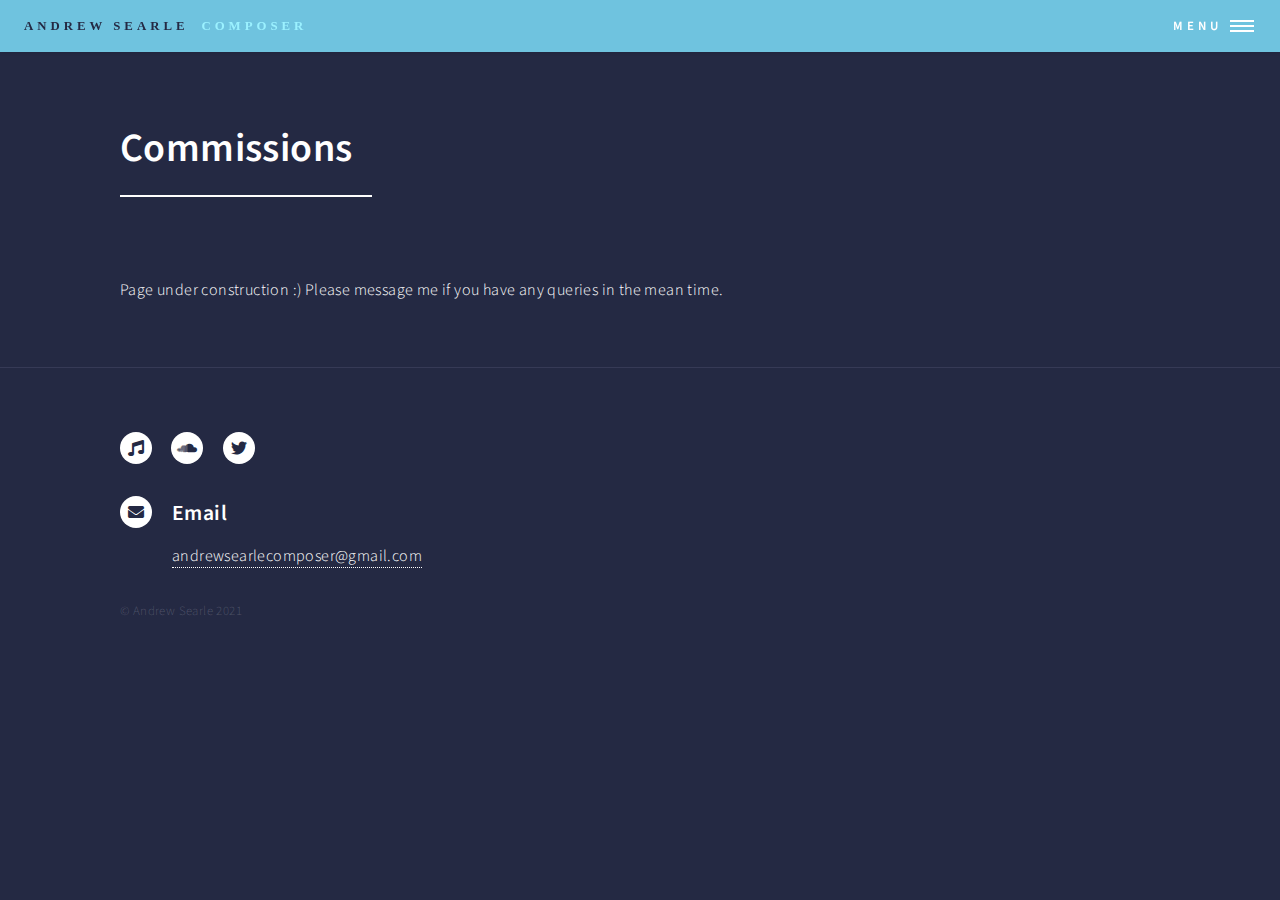
==== commissions.html @ b2fb38af "polish" ====
<!DOCTYPE HTML>

<html>
	<head>
		<title>Commissions - Andrew Searle Composer</title>
		<link rel="shortcut icon" href="/images/asfavicon.png" type="image/png">
		<meta charset="utf-8" />
		<meta name="viewport" content="width=device-width, initial-scale=1, user-scalable=no" />
		<link rel="stylesheet" href="assets/css/main.css" />
		<noscript><link rel="stylesheet" href="assets/css/noscript.css" /></noscript>
	</head>
	<body class="is-preload">

		<!-- Wrapper -->
			<div id="wrapper">

				<!-- Header -->
					<header id="header">
						<a href="index.html" class="logo"><strong>Andrew Searle</strong> <span>Composer</span></a>
						<nav>
							<a href="#menu">Menu</a>
						</nav>
					</header>

				<!-- Menu -->
					<nav id="menu">
						<ul class="links">
							<li><a href="index.html">Home</a></li>
							<li><a href="reachingthewatersedge.html">Reaching the Water's Edge</a></li>
							<li><a href="https://linktr.ee/andrewsearlecomposerlicensing" target="_blank">Licensing</a></li>
							<li><a href="commissions.html">Commissions</a></li>
							<li><a href="information.html">Information</a></li>
							<li><a href="otherprojects.html">Other Projects</a></li>
						</ul>
					</nav>

				<!-- Main -->
					<div id="main" class="alt">

						<!-- One -->
							<section id="one">
								<div class="inner">
									<header class="major">
										<h1>Commissions</h1>
									</header>
									<span class="image main"><img src="images/pic11.jpg" alt="" /></span>
									<p>Page under construction :) Please message me if you have any queries in the mean time. </p>
									</div>
							</section>

					</div>

				

				<!-- Footer -->
					<footer id="footer">
						<div class="inner">
							<ul class="icons">
								<li><a href="https://linktr.ee/andrewsearlecomposer" target="_blank" class="icon solid alt fa-music"><span class="label">Music</span></a></li>
								<li><a href="https://soundcloud.com/andrew-searle-384966165" class="icon brands alt fa-soundcloud"><span class="label">SoundCloud</span></a></li>
								<li><a href="https://twitter.com/asearlecomposer" class="icon brands alt fa-twitter"><span class="label">Twitter</span></a></li>
								
							</ul>
							<div class="contact-method">
								<span class="icon solid alt fa-envelope"></span>
								<h3>Email</h3>
								<a href="mailto:andrewsearlecomposer@gmail.com">andrewsearlecomposer@gmail.com</a>
							</div>
							<ul class="copyright">
								<li>&copy; Andrew Searle 2021</li>
							</ul>

						</div>
					</footer>

			</div>

		<!-- Scripts -->
			<script src="assets/js/jquery.min.js"></script>
			<script src="assets/js/jquery.scrolly.min.js"></script>
			<script src="assets/js/jquery.scrollex.min.js"></script>
			<script src="assets/js/browser.min.js"></script>
			<script src="assets/js/breakpoints.min.js"></script>
			<script src="assets/js/util.js"></script>
			<script src="assets/js/main.js"></script>

	</body>
</html>
---- assets/css/main.css ----
@import url(fontawesome-all.min.css);
@import url("https://fonts.googleapis.com/css?family=Source+Sans+Pro:300,300italic,600,600italic");
@font-face { font-family: Fautisma; src: url('Fautisma.TTF'); } 




html, body, div, span, applet, object,
iframe, h1, h2, h3, h4, h5, h6, p, blockquote,
pre, a, abbr, acronym, address, big, cite,
code, del, dfn, em, img, ins, kbd, q, s, samp,
small, strike, strong, sub, sup, tt, var, b,
u, i, center, dl, dt, dd, ol, ul, li, fieldset,
form, label, legend, table, caption, tbody,
tfoot, thead, tr, th, td, article, aside,
canvas, details, embed, figure, figcaption,
footer, header, hgroup, menu, nav, output, ruby,
section, summary, time, mark, audio, video {
	margin: 0;
	padding: 0;
	border: 0;
	font-size: 100%;
	font: inherit;
	vertical-align: baseline;}

article, aside, details, figcaption, figure,
footer, header, hgroup, menu, nav, section {
	display: block;}

body {
	line-height: 1;
}

ol, ul {
	list-style: none;
}

blockquote, q {
	quotes: none;
}

	blockquote:before, blockquote:after, q:before, q:after {
		content: '';
		content: none;
	}

table {
	border-collapse: collapse;
	border-spacing: 0;
}

body {
	-webkit-text-size-adjust: none;
}

mark {
	background-color: transparent;
	color: inherit;
}

input::-moz-focus-inner {
	border: 0;
	padding: 0;
}

input, select, textarea {
	-moz-appearance: none;
	-webkit-appearance: none;
	-ms-appearance: none;
	appearance: none;
}

/* Basic */

	@-ms-viewport {
		width: device-width;
	}

	body {
		-ms-overflow-style: scrollbar;
	}

	@media screen and (max-width: 480px) {

		html, body {
			min-width: 320px;
		}

	}

	html {
		box-sizing: border-box;
	}

	*, *:before, *:after {
		box-sizing: inherit;
	}

	body {
		background: #242943;
	}

		body.is-preload *, body.is-preload *:before, body.is-preload *:after {
			-moz-animation: none !important;
			-webkit-animation: none !important;
			-ms-animation: none !important;
			animation: none !important;
			-moz-transition: none !important;
			-webkit-transition: none !important;
			-ms-transition: none !important;
			transition: none !important;
		}

/* Type */

	body, input, select, textarea {
		color: #ffffff;
		font-family: "Source Sans Pro", Helvetica, sans-serif;
		font-size: 17pt;
		font-weight: 300;
		letter-spacing: 0.025em;
		line-height: 1.65;
	}

		@media screen and (max-width: 1680px) {

			body, input, select, textarea {
				font-size: 14pt;
			}

		}

		@media screen and (max-width: 1280px) {

			body, input, select, textarea {
				font-size: 12pt;
			}

		}

		@media screen and (max-width: 360px) {

			body, input, select, textarea {
				font-size: 11pt;
			}

		}

	a {
		-moz-transition: color 0.2s ease-in-out, border-bottom-color 0.2s ease-in-out;
		-webkit-transition: color 0.2s ease-in-out, border-bottom-color 0.2s ease-in-out;
		-ms-transition: color 0.2s ease-in-out, border-bottom-color 0.2s ease-in-out;
		transition: color 0.2s ease-in-out, border-bottom-color 0.2s ease-in-out;
		border-bottom: dotted 1px;
		color: inherit;
		text-decoration: none;
	}

		a:hover {
			border-bottom-color: transparent;
			color: #9bf1ff !important;
		}

		a:active {
			color: #53e3fb !important;
		}

	strong, b {
		color: #ffffff;
		font-weight: 600;
	}

	em, i {
		font-style: italic;
	}

	p {
		margin: 0 0 2em 0;
	}

	h1, h2, h3, h4, h5, h6 {
		color: #ffffff;
		font-weight: 600;
		line-height: 1.65;
		margin: 0 0 1em 0;
	}

		h1 a, h2 a, h3 a, h4 a, h5 a, h6 a {
			color: inherit;
			border-bottom: 0;
		}

	h1 {
		font-size: 2.5em;
	}

	h2 {
		font-size: 1.75em;
	}

	h3 {
		font-size: 1.35em;
	}

	h4 {
		font-size: 1.1em;
	}

	h5 {
		font-size: 0.9em;
	}

	h6 {
		font-size: 0.7em;
	}

	@media screen and (max-width: 736px) {

		h1 {
			font-size: 2em;
		}

		h2 {
			font-size: 1.5em;
		}

		h3 {
			font-size: 1.25em;
		}

	}

	sub {
		font-size: 0.8em;
		position: relative;
		top: 0.5em;
	}

	sup {
		font-size: 0.8em;
		position: relative;
		top: -0.5em;
	}

	blockquote {
		border-left: solid 4px rgba(212, 212, 255, 0.1);
		font-style: italic;
		margin: 0 0 2em 0;
		padding: 0.5em 0 0.5em 2em;
	}

	code {
		background: rgba(212, 212, 255, 0.035);
		font-family: "Courier New", monospace;
		font-size: 0.9em;
		margin: 0 0.25em;
		padding: 0.25em 0.65em;
	}

	pre {
		-webkit-overflow-scrolling: touch;
		font-family: "Courier New", monospace;
		font-size: 0.9em;
		margin: 0 0 2em 0;
	}

		pre code {
			display: block;
			line-height: 1.75;
			padding: 1em 1.5em;
			overflow-x: auto;
		}

	hr {
		border: 0;
		border-bottom: solid 1px rgba(212, 212, 255, 0.1);
		margin: 2em 0;
	}

		hr.major {
			margin: 3em 0;
		}

	.align-left {
		text-align: left;
	}

	.align-center {
		text-align: center;
	}

	.align-right {
		text-align: right;
	}

/* Row */

	.row {
		display: flex;
		flex-wrap: wrap;
		box-sizing: border-box;
		align-items: stretch;
	}

		.row > * {
			box-sizing: border-box;
		}

		.row.gtr-uniform > * > :last-child {
			margin-bottom: 0;
		}

		.row.aln-left {
			justify-content: flex-start;
		}

		.row.aln-center {
			justify-content: center;
		}

		.row.aln-right {
			justify-content: flex-end;
		}

		.row.aln-top {
			align-items: flex-start;
		}

		.row.aln-middle {
			align-items: center;
		}

		.row.aln-bottom {
			align-items: flex-end;
		}

		.row > .imp {
			order: -1;
		}

		.row > .col-1 {
			width: 8.33333%;
		}

		.row > .off-1 {
			margin-left: 8.33333%;
		}

		.row > .col-2 {
			width: 16.66667%;
		}

		.row > .off-2 {
			margin-left: 16.66667%;
		}

		.row > .col-3 {
			width: 25%;
		}

		.row > .off-3 {
			margin-left: 25%;
		}

		.row > .col-4 {
			width: 33.33333%;
		}

		.row > .off-4 {
			margin-left: 33.33333%;
		}

		.row > .col-5 {
			width: 41.66667%;
		}

		.row > .off-5 {
			margin-left: 41.66667%;
		}

		.row > .col-6 {
			width: 50%;
		}

		.row > .off-6 {
			margin-left: 50%;
		}

		.row > .col-7 {
			width: 58.33333%;
		}

		.row > .off-7 {
			margin-left: 58.33333%;
		}

		.row > .col-8 {
			width: 66.66667%;
		}

		.row > .off-8 {
			margin-left: 66.66667%;
		}

		.row > .col-9 {
			width: 75%;
		}

		.row > .off-9 {
			margin-left: 75%;
		}

		.row > .col-10 {
			width: 83.33333%;
		}

		.row > .off-10 {
			margin-left: 83.33333%;
		}

		.row > .col-11 {
			width: 91.66667%;
		}

		.row > .off-11 {
			margin-left: 91.66667%;
		}

		.row > .col-12 {
			width: 100%;
		}

		.row > .off-12 {
			margin-left: 100%;
		}

		.row.gtr-0 {
			margin-top: 0;
			margin-left: 0em;
		}

			.row.gtr-0 > * {
				padding: 0 0 0 0em;
			}

			.row.gtr-0.gtr-uniform {
				margin-top: 0em;
			}

				.row.gtr-0.gtr-uniform > * {
					padding-top: 0em;
				}

		.row.gtr-25 {
			margin-top: 0;
			margin-left: -0.5em;
		}

			.row.gtr-25 > * {
				padding: 0 0 0 0.5em;
			}

			.row.gtr-25.gtr-uniform {
				margin-top: -0.5em;
			}

				.row.gtr-25.gtr-uniform > * {
					padding-top: 0.5em;
				}

		.row.gtr-50 {
			margin-top: 0;
			margin-left: -1em;
		}

			.row.gtr-50 > * {
				padding: 0 0 0 1em;
			}

			.row.gtr-50.gtr-uniform {
				margin-top: -1em;
			}

				.row.gtr-50.gtr-uniform > * {
					padding-top: 1em;
				}

		.row {
			margin-top: 0;
			margin-left: -2em;
		}

			.row > * {
				padding: 0 0 0 2em;
			}

			.row.gtr-uniform {
				margin-top: -2em;
			}

				.row.gtr-uniform > * {
					padding-top: 2em;
				}

		.row.gtr-150 {
			margin-top: 0;
			margin-left: -3em;
		}

			.row.gtr-150 > * {
				padding: 0 0 0 3em;
			}

			.row.gtr-150.gtr-uniform {
				margin-top: -3em;
			}

				.row.gtr-150.gtr-uniform > * {
					padding-top: 3em;
				}

		.row.gtr-200 {
			margin-top: 0;
			margin-left: -4em;
		}

			.row.gtr-200 > * {
				padding: 0 0 0 4em;
			}

			.row.gtr-200.gtr-uniform {
				margin-top: -4em;
			}

				.row.gtr-200.gtr-uniform > * {
					padding-top: 4em;
				}

		@media screen and (max-width: 1680px) {

			.row {
				display: flex;
				flex-wrap: wrap;
				box-sizing: border-box;
				align-items: stretch;
			}

				.row > * {
					box-sizing: border-box;
				}

				.row.gtr-uniform > * > :last-child {
					margin-bottom: 0;
				}

				.row.aln-left {
					justify-content: flex-start;
				}

				.row.aln-center {
					justify-content: center;
				}

				.row.aln-right {
					justify-content: flex-end;
				}

				.row.aln-top {
					align-items: flex-start;
				}

				.row.aln-middle {
					align-items: center;
				}

				.row.aln-bottom {
					align-items: flex-end;
				}

				.row > .imp-xlarge {
					order: -1;
				}

				.row > .col-1-xlarge {
					width: 8.33333%;
				}

				.row > .off-1-xlarge {
					margin-left: 8.33333%;
				}

				.row > .col-2-xlarge {
					width: 16.66667%;
				}

				.row > .off-2-xlarge {
					margin-left: 16.66667%;
				}

				.row > .col-3-xlarge {
					width: 25%;
				}

				.row > .off-3-xlarge {
					margin-left: 25%;
				}

				.row > .col-4-xlarge {
					width: 33.33333%;
				}

				.row > .off-4-xlarge {
					margin-left: 33.33333%;
				}

				.row > .col-5-xlarge {
					width: 41.66667%;
				}

				.row > .off-5-xlarge {
					margin-left: 41.66667%;
				}

				.row > .col-6-xlarge {
					width: 50%;
				}

				.row > .off-6-xlarge {
					margin-left: 50%;
				}

				.row > .col-7-xlarge {
					width: 58.33333%;
				}

				.row > .off-7-xlarge {
					margin-left: 58.33333%;
				}

				.row > .col-8-xlarge {
					width: 66.66667%;
				}

				.row > .off-8-xlarge {
					margin-left: 66.66667%;
				}

				.row > .col-9-xlarge {
					width: 75%;
				}

				.row > .off-9-xlarge {
					margin-left: 75%;
				}

				.row > .col-10-xlarge {
					width: 83.33333%;
				}

				.row > .off-10-xlarge {
					margin-left: 83.33333%;
				}

				.row > .col-11-xlarge {
					width: 91.66667%;
				}

				.row > .off-11-xlarge {
					margin-left: 91.66667%;
				}

				.row > .col-12-xlarge {
					width: 100%;
				}

				.row > .off-12-xlarge {
					margin-left: 100%;
				}

				.row.gtr-0 {
					margin-top: 0;
					margin-left: 0em;
				}

					.row.gtr-0 > * {
						padding: 0 0 0 0em;
					}

					.row.gtr-0.gtr-uniform {
						margin-top: 0em;
					}

						.row.gtr-0.gtr-uniform > * {
							padding-top: 0em;
						}

				.row.gtr-25 {
					margin-top: 0;
					margin-left: -0.5em;
				}

					.row.gtr-25 > * {
						padding: 0 0 0 0.5em;
					}

					.row.gtr-25.gtr-uniform {
						margin-top: -0.5em;
					}

						.row.gtr-25.gtr-uniform > * {
							padding-top: 0.5em;
						}

				.row.gtr-50 {
					margin-top: 0;
					margin-left: -1em;
				}

					.row.gtr-50 > * {
						padding: 0 0 0 1em;
					}

					.row.gtr-50.gtr-uniform {
						margin-top: -1em;
					}

						.row.gtr-50.gtr-uniform > * {
							padding-top: 1em;
						}

				.row {
					margin-top: 0;
					margin-left: -2em;
				}

					.row > * {
						padding: 0 0 0 2em;
					}

					.row.gtr-uniform {
						margin-top: -2em;
					}

						.row.gtr-uniform > * {
							padding-top: 2em;
						}

				.row.gtr-150 {
					margin-top: 0;
					margin-left: -3em;
				}

					.row.gtr-150 > * {
						padding: 0 0 0 3em;
					}

					.row.gtr-150.gtr-uniform {
						margin-top: -3em;
					}

						.row.gtr-150.gtr-uniform > * {
							padding-top: 3em;
						}

				.row.gtr-200 {
					margin-top: 0;
					margin-left: -4em;
				}

					.row.gtr-200 > * {
						padding: 0 0 0 4em;
					}

					.row.gtr-200.gtr-uniform {
						margin-top: -4em;
					}

						.row.gtr-200.gtr-uniform > * {
							padding-top: 4em;
						}

		}

		@media screen and (max-width: 1280px) {

			.row {
				display: flex;
				flex-wrap: wrap;
				box-sizing: border-box;
				align-items: stretch;
			}

				.row > * {
					box-sizing: border-box;
				}

				.row.gtr-uniform > * > :last-child {
					margin-bottom: 0;
				}

				.row.aln-left {
					justify-content: flex-start;
				}

				.row.aln-center {
					justify-content: center;
				}

				.row.aln-right {
					justify-content: flex-end;
				}

				.row.aln-top {
					align-items: flex-start;
				}

				.row.aln-middle {
					align-items: center;
				}

				.row.aln-bottom {
					align-items: flex-end;
				}

				.row > .imp-large {
					order: -1;
				}

				.row > .col-1-large {
					width: 8.33333%;
				}

				.row > .off-1-large {
					margin-left: 8.33333%;
				}

				.row > .col-2-large {
					width: 16.66667%;
				}

				.row > .off-2-large {
					margin-left: 16.66667%;
				}

				.row > .col-3-large {
					width: 25%;
				}

				.row > .off-3-large {
					margin-left: 25%;
				}

				.row > .col-4-large {
					width: 33.33333%;
				}

				.row > .off-4-large {
					margin-left: 33.33333%;
				}

				.row > .col-5-large {
					width: 41.66667%;
				}

				.row > .off-5-large {
					margin-left: 41.66667%;
				}

				.row > .col-6-large {
					width: 50%;
				}

				.row > .off-6-large {
					margin-left: 50%;
				}

				.row > .col-7-large {
					width: 58.33333%;
				}

				.row > .off-7-large {
					margin-left: 58.33333%;
				}

				.row > .col-8-large {
					width: 66.66667%;
				}

				.row > .off-8-large {
					margin-left: 66.66667%;
				}

				.row > .col-9-large {
					width: 75%;
				}

				.row > .off-9-large {
					margin-left: 75%;
				}

				.row > .col-10-large {
					width: 83.33333%;
				}

				.row > .off-10-large {
					margin-left: 83.33333%;
				}

				.row > .col-11-large {
					width: 91.66667%;
				}

				.row > .off-11-large {
					margin-left: 91.66667%;
				}

				.row > .col-12-large {
					width: 100%;
				}

				.row > .off-12-large {
					margin-left: 100%;
				}

				.row.gtr-0 {
					margin-top: 0;
					margin-left: 0em;
				}

					.row.gtr-0 > * {
						padding: 0 0 0 0em;
					}

					.row.gtr-0.gtr-uniform {
						margin-top: 0em;
					}

						.row.gtr-0.gtr-uniform > * {
							padding-top: 0em;
						}

				.row.gtr-25 {
					margin-top: 0;
					margin-left: -0.375em;
				}

					.row.gtr-25 > * {
						padding: 0 0 0 0.375em;
					}

					.row.gtr-25.gtr-uniform {
						margin-top: -0.375em;
					}

						.row.gtr-25.gtr-uniform > * {
							padding-top: 0.375em;
						}

				.row.gtr-50 {
					margin-top: 0;
					margin-left: -0.75em;
				}

					.row.gtr-50 > * {
						padding: 0 0 0 0.75em;
					}

					.row.gtr-50.gtr-uniform {
						margin-top: -0.75em;
					}

						.row.gtr-50.gtr-uniform > * {
							padding-top: 0.75em;
						}

				.row {
					margin-top: 0;
					margin-left: -1.5em;
				}

					.row > * {
						padding: 0 0 0 1.5em;
					}

					.row.gtr-uniform {
						margin-top: -1.5em;
					}

						.row.gtr-uniform > * {
							padding-top: 1.5em;
						}

				.row.gtr-150 {
					margin-top: 0;
					margin-left: -2.25em;
				}

					.row.gtr-150 > * {
						padding: 0 0 0 2.25em;
					}

					.row.gtr-150.gtr-uniform {
						margin-top: -2.25em;
					}

						.row.gtr-150.gtr-uniform > * {
							padding-top: 2.25em;
						}

				.row.gtr-200 {
					margin-top: 0;
					margin-left: -3em;
				}

					.row.gtr-200 > * {
						padding: 0 0 0 3em;
					}

					.row.gtr-200.gtr-uniform {
						margin-top: -3em;
					}

						.row.gtr-200.gtr-uniform > * {
							padding-top: 3em;
						}

		}

		@media screen and (max-width: 980px) {

			.row {
				display: flex;
				flex-wrap: wrap;
				box-sizing: border-box;
				align-items: stretch;
			}

				.row > * {
					box-sizing: border-box;
				}

				.row.gtr-uniform > * > :last-child {
					margin-bottom: 0;
				}

				.row.aln-left {
					justify-content: flex-start;
				}

				.row.aln-center {
					justify-content: center;
				}

				.row.aln-right {
					justify-content: flex-end;
				}

				.row.aln-top {
					align-items: flex-start;
				}

				.row.aln-middle {
					align-items: center;
				}

				.row.aln-bottom {
					align-items: flex-end;
				}

				.row > .imp-medium {
					order: -1;
				}

				.row > .col-1-medium {
					width: 8.33333%;
				}

				.row > .off-1-medium {
					margin-left: 8.33333%;
				}

				.row > .col-2-medium {
					width: 16.66667%;
				}

				.row > .off-2-medium {
					margin-left: 16.66667%;
				}

				.row > .col-3-medium {
					width: 25%;
				}

				.row > .off-3-medium {
					margin-left: 25%;
				}

				.row > .col-4-medium {
					width: 33.33333%;
				}

				.row > .off-4-medium {
					margin-left: 33.33333%;
				}

				.row > .col-5-medium {
					width: 41.66667%;
				}

				.row > .off-5-medium {
					margin-left: 41.66667%;
				}

				.row > .col-6-medium {
					width: 50%;
				}

				.row > .off-6-medium {
					margin-left: 50%;
				}

				.row > .col-7-medium {
					width: 58.33333%;
				}

				.row > .off-7-medium {
					margin-left: 58.33333%;
				}

				.row > .col-8-medium {
					width: 66.66667%;
				}

				.row > .off-8-medium {
					margin-left: 66.66667%;
				}

				.row > .col-9-medium {
					width: 75%;
				}

				.row > .off-9-medium {
					margin-left: 75%;
				}

				.row > .col-10-medium {
					width: 83.33333%;
				}

				.row > .off-10-medium {
					margin-left: 83.33333%;
				}

				.row > .col-11-medium {
					width: 91.66667%;
				}

				.row > .off-11-medium {
					margin-left: 91.66667%;
				}

				.row > .col-12-medium {
					width: 100%;
				}

				.row > .off-12-medium {
					margin-left: 100%;
				}

				.row.gtr-0 {
					margin-top: 0;
					margin-left: 0em;
				}

					.row.gtr-0 > * {
						padding: 0 0 0 0em;
					}

					.row.gtr-0.gtr-uniform {
						margin-top: 0em;
					}

						.row.gtr-0.gtr-uniform > * {
							padding-top: 0em;
						}

				.row.gtr-25 {
					margin-top: 0;
					margin-left: -0.375em;
				}

					.row.gtr-25 > * {
						padding: 0 0 0 0.375em;
					}

					.row.gtr-25.gtr-uniform {
						margin-top: -0.375em;
					}

						.row.gtr-25.gtr-uniform > * {
							padding-top: 0.375em;
						}

				.row.gtr-50 {
					margin-top: 0;
					margin-left: -0.75em;
				}

					.row.gtr-50 > * {
						padding: 0 0 0 0.75em;
					}

					.row.gtr-50.gtr-uniform {
						margin-top: -0.75em;
					}

						.row.gtr-50.gtr-uniform > * {
							padding-top: 0.75em;
						}

				.row {
					margin-top: 0;
					margin-left: -1.5em;
				}

					.row > * {
						padding: 0 0 0 1.5em;
					}

					.row.gtr-uniform {
						margin-top: -1.5em;
					}

						.row.gtr-uniform > * {
							padding-top: 1.5em;
						}

				.row.gtr-150 {
					margin-top: 0;
					margin-left: -2.25em;
				}

					.row.gtr-150 > * {
						padding: 0 0 0 2.25em;
					}

					.row.gtr-150.gtr-uniform {
						margin-top: -2.25em;
					}

						.row.gtr-150.gtr-uniform > * {
							padding-top: 2.25em;
						}

				.row.gtr-200 {
					margin-top: 0;
					margin-left: -3em;
				}

					.row.gtr-200 > * {
						padding: 0 0 0 3em;
					}

					.row.gtr-200.gtr-uniform {
						margin-top: -3em;
					}

						.row.gtr-200.gtr-uniform > * {
							padding-top: 3em;
						}

		}

		@media screen and (max-width: 736px) {

			.row {
				display: flex;
				flex-wrap: wrap;
				box-sizing: border-box;
				align-items: stretch;
			}

				.row > * {
					box-sizing: border-box;
				}

				.row.gtr-uniform > * > :last-child {
					margin-bottom: 0;
				}

				.row.aln-left {
					justify-content: flex-start;
				}

				.row.aln-center {
					justify-content: center;
				}

				.row.aln-right {
					justify-content: flex-end;
				}

				.row.aln-top {
					align-items: flex-start;
				}

				.row.aln-middle {
					align-items: center;
				}

				.row.aln-bottom {
					align-items: flex-end;
				}

				.row > .imp-small {
					order: -1;
				}

				.row > .col-1-small {
					width: 8.33333%;
				}

				.row > .off-1-small {
					margin-left: 8.33333%;
				}

				.row > .col-2-small {
					width: 16.66667%;
				}

				.row > .off-2-small {
					margin-left: 16.66667%;
				}

				.row > .col-3-small {
					width: 25%;
				}

				.row > .off-3-small {
					margin-left: 25%;
				}

				.row > .col-4-small {
					width: 33.33333%;
				}

				.row > .off-4-small {
					margin-left: 33.33333%;
				}

				.row > .col-5-small {
					width: 41.66667%;
				}

				.row > .off-5-small {
					margin-left: 41.66667%;
				}

				.row > .col-6-small {
					width: 50%;
				}

				.row > .off-6-small {
					margin-left: 50%;
				}

				.row > .col-7-small {
					width: 58.33333%;
				}

				.row > .off-7-small {
					margin-left: 58.33333%;
				}

				.row > .col-8-small {
					width: 66.66667%;
				}

				.row > .off-8-small {
					margin-left: 66.66667%;
				}

				.row > .col-9-small {
					width: 75%;
				}

				.row > .off-9-small {
					margin-left: 75%;
				}

				.row > .col-10-small {
					width: 83.33333%;
				}

				.row > .off-10-small {
					margin-left: 83.33333%;
				}

				.row > .col-11-small {
					width: 91.66667%;
				}

				.row > .off-11-small {
					margin-left: 91.66667%;
				}

				.row > .col-12-small {
					width: 100%;
				}

				.row > .off-12-small {
					margin-left: 100%;
				}

				.row.gtr-0 {
					margin-top: 0;
					margin-left: 0em;
				}

					.row.gtr-0 > * {
						padding: 0 0 0 0em;
					}

					.row.gtr-0.gtr-uniform {
						margin-top: 0em;
					}

						.row.gtr-0.gtr-uniform > * {
							padding-top: 0em;
						}

				.row.gtr-25 {
					margin-top: 0;
					margin-left: -0.3125em;
				}

					.row.gtr-25 > * {
						padding: 0 0 0 0.3125em;
					}

					.row.gtr-25.gtr-uniform {
						margin-top: -0.3125em;
					}

						.row.gtr-25.gtr-uniform > * {
							padding-top: 0.3125em;
						}

				.row.gtr-50 {
					margin-top: 0;
					margin-left: -0.625em;
				}

					.row.gtr-50 > * {
						padding: 0 0 0 0.625em;
					}

					.row.gtr-50.gtr-uniform {
						margin-top: -0.625em;
					}

						.row.gtr-50.gtr-uniform > * {
							padding-top: 0.625em;
						}

				.row {
					margin-top: 0;
					margin-left: -1.25em;
				}

					.row > * {
						padding: 0 0 0 1.25em;
					}

					.row.gtr-uniform {
						margin-top: -1.25em;
					}

						.row.gtr-uniform > * {
							padding-top: 1.25em;
						}

				.row.gtr-150 {
					margin-top: 0;
					margin-left: -1.875em;
				}

					.row.gtr-150 > * {
						padding: 0 0 0 1.875em;
					}

					.row.gtr-150.gtr-uniform {
						margin-top: -1.875em;
					}

						.row.gtr-150.gtr-uniform > * {
							padding-top: 1.875em;
						}

				.row.gtr-200 {
					margin-top: 0;
					margin-left: -2.5em;
				}

					.row.gtr-200 > * {
						padding: 0 0 0 2.5em;
					}

					.row.gtr-200.gtr-uniform {
						margin-top: -2.5em;
					}

						.row.gtr-200.gtr-uniform > * {
							padding-top: 2.5em;
						}

		}

		@media screen and (max-width: 480px) {

			.row {
				display: flex;
				flex-wrap: wrap;
				box-sizing: border-box;
				align-items: stretch;
			}

				.row > * {
					box-sizing: border-box;
				}

				.row.gtr-uniform > * > :last-child {
					margin-bottom: 0;
				}

				.row.aln-left {
					justify-content: flex-start;
				}

				.row.aln-center {
					justify-content: center;
				}

				.row.aln-right {
					justify-content: flex-end;
				}

				.row.aln-top {
					align-items: flex-start;
				}

				.row.aln-middle {
					align-items: center;
				}

				.row.aln-bottom {
					align-items: flex-end;
				}

				.row > .imp-xsmall {
					order: -1;
				}

				.row > .col-1-xsmall {
					width: 8.33333%;
				}

				.row > .off-1-xsmall {
					margin-left: 8.33333%;
				}

				.row > .col-2-xsmall {
					width: 16.66667%;
				}

				.row > .off-2-xsmall {
					margin-left: 16.66667%;
				}

				.row > .col-3-xsmall {
					width: 25%;
				}

				.row > .off-3-xsmall {
					margin-left: 25%;
				}

				.row > .col-4-xsmall {
					width: 33.33333%;
				}

				.row > .off-4-xsmall {
					margin-left: 33.33333%;
				}

				.row > .col-5-xsmall {
					width: 41.66667%;
				}

				.row > .off-5-xsmall {
					margin-left: 41.66667%;
				}

				.row > .col-6-xsmall {
					width: 50%;
				}

				.row > .off-6-xsmall {
					margin-left: 50%;
				}

				.row > .col-7-xsmall {
					width: 58.33333%;
				}

				.row > .off-7-xsmall {
					margin-left: 58.33333%;
				}

				.row > .col-8-xsmall {
					width: 66.66667%;
				}

				.row > .off-8-xsmall {
					margin-left: 66.66667%;
				}

				.row > .col-9-xsmall {
					width: 75%;
				}

				.row > .off-9-xsmall {
					margin-left: 75%;
				}

				.row > .col-10-xsmall {
					width: 83.33333%;
				}

				.row > .off-10-xsmall {
					margin-left: 83.33333%;
				}

				.row > .col-11-xsmall {
					width: 91.66667%;
				}

				.row > .off-11-xsmall {
					margin-left: 91.66667%;
				}

				.row > .col-12-xsmall {
					width: 100%;
				}

				.row > .off-12-xsmall {
					margin-left: 100%;
				}

				.row.gtr-0 {
					margin-top: 0;
					margin-left: 0em;
				}

					.row.gtr-0 > * {
						padding: 0 0 0 0em;
					}

					.row.gtr-0.gtr-uniform {
						margin-top: 0em;
					}

						.row.gtr-0.gtr-uniform > * {
							padding-top: 0em;
						}

				.row.gtr-25 {
					margin-top: 0;
					margin-left: -0.3125em;
				}

					.row.gtr-25 > * {
						padding: 0 0 0 0.3125em;
					}

					.row.gtr-25.gtr-uniform {
						margin-top: -0.3125em;
					}

						.row.gtr-25.gtr-uniform > * {
							padding-top: 0.3125em;
						}

				.row.gtr-50 {
					margin-top: 0;
					margin-left: -0.625em;
				}

					.row.gtr-50 > * {
						padding: 0 0 0 0.625em;
					}

					.row.gtr-50.gtr-uniform {
						margin-top: -0.625em;
					}

						.row.gtr-50.gtr-uniform > * {
							padding-top: 0.625em;
						}

				.row {
					margin-top: 0;
					margin-left: -1.25em;
				}

					.row > * {
						padding: 0 0 0 1.25em;
					}

					.row.gtr-uniform {
						margin-top: -1.25em;
					}

						.row.gtr-uniform > * {
							padding-top: 1.25em;
						}

				.row.gtr-150 {
					margin-top: 0;
					margin-left: -1.875em;
				}

					.row.gtr-150 > * {
						padding: 0 0 0 1.875em;
					}

					.row.gtr-150.gtr-uniform {
						margin-top: -1.875em;
					}

						.row.gtr-150.gtr-uniform > * {
							padding-top: 1.875em;
						}

				.row.gtr-200 {
					margin-top: 0;
					margin-left: -2.5em;
				}

					.row.gtr-200 > * {
						padding: 0 0 0 2.5em;
					}

					.row.gtr-200.gtr-uniform {
						margin-top: -2.5em;
					}

						.row.gtr-200.gtr-uniform > * {
							padding-top: 2.5em;
						}

		}

/* Section/Article */

	section.special, article.special {
		text-align: center;
	}

	header.major {
		width: -moz-max-content;
		width: -webkit-max-content;
		width: -ms-max-content;
		width: max-content;
		margin-bottom: 2em;
	}

		header.major > :first-child {
			margin-bottom: 0;
			width: calc(100% + 0.5em);
		}

			header.major > :first-child:after {
				content: '';
				background-color: #ffffff;
				display: block;
				height: 2px;
				margin: 0.325em 0 0.5em 0;
				width: 100%;
			}

		header.major > p {
			font-size: 0.7em;
			font-weight: 600;
			letter-spacing: 0.25em;
			margin-bottom: 0;
			text-transform: uppercase;
			
		}

		body.is-ie header.major > :first-child:after {
			max-width: 9em;
		}

		body.is-ie header.major > h1:after {
			max-width: 100% !important;
			
		}

	@media screen and (max-width: 736px) {

		header.major > p br {
			display: none;
		}

	}

/* Form */

	form {
		margin: 0 0 2em 0;
	}

		form > :last-child {
			margin-bottom: 0;
		}

		form > .fields {
			display: -moz-flex;
			display: -webkit-flex;
			display: -ms-flex;
			display: flex;
			-moz-flex-wrap: wrap;
			-webkit-flex-wrap: wrap;
			-ms-flex-wrap: wrap;
			flex-wrap: wrap;
			width: calc(100% + 3em);
			margin: -1.5em 0 2em -1.5em;
		}

			form > .fields > .field {
				-moz-flex-grow: 0;
				-webkit-flex-grow: 0;
				-ms-flex-grow: 0;
				flex-grow: 0;
				-moz-flex-shrink: 0;
				-webkit-flex-shrink: 0;
				-ms-flex-shrink: 0;
				flex-shrink: 0;
				padding: 1.5em 0 0 1.5em;
				width: calc(100% - 1.5em);
			}

				form > .fields > .field.half {
					width: calc(50% - 0.75em);
				}

				form > .fields > .field.third {
					width: calc(100%/3 - 0.5em);
				}

				form > .fields > .field.quarter {
					width: calc(25% - 0.375em);
				}

		@media screen and (max-width: 480px) {

			form > .fields {
				width: calc(100% + 3em);
				margin: -1.5em 0 2em -1.5em;
			}

				form > .fields > .field {
					padding: 1.5em 0 0 1.5em;
					width: calc(100% - 1.5em);
				}

					form > .fields > .field.half {
						width: calc(100% - 1.5em);
					}

					form > .fields > .field.third {
						width: calc(100% - 1.5em);
					}

					form > .fields > .field.quarter {
						width: calc(100% - 1.5em);
					}

		}

	label {
		color: #ffffff;
		display: block;
		font-size: 0.8em;
		font-weight: 600;
		letter-spacing: 0.25em;
		margin: 0 0 1em 0;
		text-transform: uppercase;
	}

	input[type="text"],
	input[type="password"],
	input[type="email"],
	input[type="tel"],
	input[type="search"],
	input[type="url"],
	select,
	textarea {
		-moz-appearance: none;
		-webkit-appearance: none;
		-ms-appearance: none;
		appearance: none;
		background: rgba(212, 212, 255, 0.035);
		border: none;
		border-radius: 0;
		color: inherit;
		display: block;
		outline: 0;
		padding: 0 1em;
		text-decoration: none;
		width: 100%;
	}

		input[type="text"]:invalid,
		input[type="password"]:invalid,
		input[type="email"]:invalid,
		input[type="tel"]:invalid,
		input[type="search"]:invalid,
		input[type="url"]:invalid,
		select:invalid,
		textarea:invalid {
			box-shadow: none;
		}

		input[type="text"]:focus,
		input[type="password"]:focus,
		input[type="email"]:focus,
		input[type="tel"]:focus,
		input[type="search"]:focus,
		input[type="url"]:focus,
		select:focus,
		textarea:focus {
			border-color: #9bf1ff;
			box-shadow: 0 0 0 2px #9bf1ff;
		}

	select {
		background-image: url("data:image/svg+xml;charset=utf8,%3Csvg xmlns='http://www.w3.org/2000/svg' width='40' height='40' preserveAspectRatio='none' viewBox='0 0 40 40'%3E%3Cpath d='M9.4,12.3l10.4,10.4l10.4-10.4c0.2-0.2,0.5-0.4,0.9-0.4c0.3,0,0.6,0.1,0.9,0.4l3.3,3.3c0.2,0.2,0.4,0.5,0.4,0.9 c0,0.4-0.1,0.6-0.4,0.9L20.7,31.9c-0.2,0.2-0.5,0.4-0.9,0.4c-0.3,0-0.6-0.1-0.9-0.4L4.3,17.3c-0.2-0.2-0.4-0.5-0.4-0.9 c0-0.4,0.1-0.6,0.4-0.9l3.3-3.3c0.2-0.2,0.5-0.4,0.9-0.4S9.1,12.1,9.4,12.3z' fill='rgba(212, 212, 255, 0.1)' /%3E%3C/svg%3E");
		background-size: 1.25rem;
		background-repeat: no-repeat;
		background-position: calc(100% - 1rem) center;
		height: 2.75em;
		padding-right: 2.75em;
		text-overflow: ellipsis;
	}

		select option {
			color: #ffffff;
			background: #242943;
		}

		select:focus::-ms-value {
			background-color: transparent;
		}

		select::-ms-expand {
			display: none;
		}

	input[type="text"],
	input[type="password"],
	input[type="email"],
	input[type="tel"],
	input[type="search"],
	input[type="url"],
	select {
		height: 2.75em;
	}

	textarea {
		padding: 0.75em 1em;
	}

	input[type="checkbox"],
	input[type="radio"] {
		-moz-appearance: none;
		-webkit-appearance: none;
		-ms-appearance: none;
		appearance: none;
		display: block;
		float: left;
		margin-right: -2em;
		opacity: 0;
		width: 1em;
		z-index: -1;
	}

		input[type="checkbox"] + label,
		input[type="radio"] + label {
			text-decoration: none;
			color: #ffffff;
			cursor: pointer;
			display: inline-block;
			font-weight: 300;
			padding-left: 2.65em;
			padding-right: 0.75em;
			position: relative;
		}

			input[type="checkbox"] + label:before,
			input[type="radio"] + label:before {
				-moz-osx-font-smoothing: grayscale;
				-webkit-font-smoothing: antialiased;
				display: inline-block;
				font-style: normal;
				font-variant: normal;
				text-rendering: auto;
				line-height: 1;
				text-transform: none !important;
				font-family: 'Font Awesome 5 Free';
				font-weight: 900;
			}

			input[type="checkbox"] + label:before,
			input[type="radio"] + label:before {
				background: rgba(212, 212, 255, 0.035);
				content: '';
				display: inline-block;
				font-size: 0.8em;
				height: 2.0625em;
				left: 0;
				letter-spacing: 0;
				line-height: 2.0625em;
				position: absolute;
				text-align: center;
				top: 0;
				width: 2.0625em;
			}

		input[type="checkbox"]:checked + label:before,
		input[type="radio"]:checked + label:before {
			background: #ffffff;
			border-color: #9bf1ff;
			content: '\f00c';
			color: #242943;
		}

		input[type="checkbox"]:focus + label:before,
		input[type="radio"]:focus + label:before {
			box-shadow: 0 0 0 2px #9bf1ff;
		}

	input[type="radio"] + label:before {
		border-radius: 100%;
	}

	::-webkit-input-placeholder {
		color: rgba(244, 244, 255, 0.2) !important;
		opacity: 1.0;
	}

	:-moz-placeholder {
		color: rgba(244, 244, 255, 0.2) !important;
		opacity: 1.0;
	}

	::-moz-placeholder {
		color: rgba(244, 244, 255, 0.2) !important;
		opacity: 1.0;
	}

	:-ms-input-placeholder {
		color: rgba(244, 244, 255, 0.2) !important;
		opacity: 1.0;
	}

/* Box */

	.box {
		border: solid 1px rgba(212, 212, 255, 0.1);
		margin-bottom: 2em;
		padding: 1.5em;
	}

		.box > :last-child,
		.box > :last-child > :last-child,
		.box > :last-child > :last-child > :last-child {
			margin-bottom: 0;
		}

		.box.alt {
			border: 0;
			border-radius: 0;
			padding: 0;
		}

/* Icon */

	.icon {
		text-decoration: none;
		border-bottom: none;
		position: relative;
	}

		.icon:before {
			-moz-osx-font-smoothing: grayscale;
			-webkit-font-smoothing: antialiased;
			display: inline-block;
			font-style: normal;
			font-variant: normal;
			text-rendering: auto;
			line-height: 1;
			text-transform: none !important;
			font-family: 'Font Awesome 5 Free';
			font-weight: 400;
		}

		.icon > .label {
			display: none;
		}

		.icon:before {
			line-height: inherit;
		}

		.icon.solid:before {
			font-weight: 900;
		}

		.icon.brands:before {
			font-family: 'Font Awesome 5 Brands';
		}

		.icon.alt:before {
			background-color: #ffffff;
			border-radius: 100%;
			color: #242943;
			display: inline-block;
			height: 2em;
			line-height: 2em;
			text-align: center;
			width: 2em;
		}

	a.icon.alt:before {
		-moz-transition: background-color 0.2s ease-in-out;
		-webkit-transition: background-color 0.2s ease-in-out;
		-ms-transition: background-color 0.2s ease-in-out;
		transition: background-color 0.2s ease-in-out;
	}

	a.icon.alt:hover:before {
		background-color: #6fc3df;
	}

	a.icon.alt:active:before {
		background-color: #37a6cb;
	}

/* Image */

	.image {
		border: 0;
		display: inline-block;
		position: relative;
	}

		.image img {
			display: block;
		}

		.image.left, .image.right {
			max-width: 30%;
		}

			.image.left img, .image.right img {
				width: 100%;
			}

		.image.left {
			float: left;
			margin: 0 1.5em 1.25em 0;
			top: 0.25em;
		}

		.image.right {
			float: right;
			margin: 0 0 1.25em 1.5em;
			top: 0.25em;
		}

		.image.fit {
			display: block;
			margin: 0 0 2em 0;
			width: 100%;
		}

			.image.fit img {
				width: 100%;
			}

		.image.small{
			display: block;
			margin: 2.5em 0;
			width: 20%;
		}
		.image.small img {
			width: 100%;
		}
		.image.main {
			display: block;
			margin: 2.5em 0;
			width: 100%;
		}

			.image.main img {
				width: 100%;
			}

			@media screen and (max-width: 736px) {

				.image.main {
					margin: 1.5em 0;
				}

			}

/* List */

	ol {
		list-style: decimal;
		margin: 0 0 2em 0;
		padding-left: 1.25em;
	}

		ol li {
			padding-left: 0.25em;
		}

	ul {
		list-style: disc;
		margin: 0 0 2em 0;
		padding-left: 1em;
	}

		ul li {
			padding-left: 0.5em;
		}

		ul.alt {
			list-style: none;
			padding-left: 0;
		}

			ul.alt li {
				border-top: solid 1px rgba(212, 212, 255, 0.1);
				padding: 0.5em 0;
			}

				ul.alt li:first-child {
					border-top: 0;
					padding-top: 0;
				}

	dl {
		margin: 0 0 2em 0;
	}

		dl dt {
			display: block;
			font-weight: 600;
			margin: 0 0 1em 0;
		}

		dl dd {
			margin-left: 2em;
		}

/* Actions */

	ul.actions {
		display: -moz-flex;
		display: -webkit-flex;
		display: -ms-flex;
		display: flex;
		cursor: default;
		list-style: none;
		margin-left: -1em;
		padding-left: 0;
	}

		ul.actions li {
			padding: 0 0 0 1em;
			vertical-align: middle;
		}

		ul.actions.special {
			-moz-justify-content: center;
			-webkit-justify-content: center;
			-ms-justify-content: center;
			justify-content: center;
			width: 100%;
			margin-left: 0;
		}

			ul.actions.special li:first-child {
				padding-left: 0;
			}

		ul.actions.stacked {
			-moz-flex-direction: column;
			-webkit-flex-direction: column;
			-ms-flex-direction: column;
			flex-direction: column;
			margin-left: 0;
		}

			ul.actions.stacked li {
				padding: 1.3em 0 0 0;
			}

				ul.actions.stacked li:first-child {
					padding-top: 0;
				}

		ul.actions.fit {
			width: calc(100% + 1em);
		}

			ul.actions.fit li {
				-moz-flex-grow: 1;
				-webkit-flex-grow: 1;
				-ms-flex-grow: 1;
				flex-grow: 1;
				-moz-flex-shrink: 1;
				-webkit-flex-shrink: 1;
				-ms-flex-shrink: 1;
				flex-shrink: 1;
				width: 100%;
			}

				ul.actions.fit li > * {
					width: 100%;
				}

			ul.actions.fit.stacked {
				width: 100%;
			}

/* Icons */

	ul.icons {
		cursor: default;
		list-style: none;
		padding-left: 0;
	}

		ul.icons li {
			display: inline-block;
			padding: 0 1em 0 0;
		}

			ul.icons li:last-child {
				padding-right: 0;
			}

		@media screen and (max-width: 736px) {

			ul.icons li {
				padding: 0 0.75em 0 0;
			}

		}

/* Pagination */

	ul.pagination {
		cursor: default;
		list-style: none;
		padding-left: 0;
	}

		ul.pagination li {
			display: inline-block;
			padding-left: 0;
			vertical-align: middle;
		}

			ul.pagination li > .page {
				-moz-transition: background-color 0.2s ease-in-out, color 0.2s ease-in-out;
				-webkit-transition: background-color 0.2s ease-in-out, color 0.2s ease-in-out;
				-ms-transition: background-color 0.2s ease-in-out, color 0.2s ease-in-out;
				transition: background-color 0.2s ease-in-out, color 0.2s ease-in-out;
				border-bottom: 0;
				display: inline-block;
				font-size: 0.8em;
				font-weight: 600;
				height: 1.5em;
				line-height: 1.5em;
				margin: 0 0.125em;
				min-width: 1.5em;
				padding: 0 0.5em;
				text-align: center;
			}

				ul.pagination li > .page.active {
					background-color: #ffffff;
					color: #242943;
				}

					ul.pagination li > .page.active:hover {
						background-color: #9bf1ff;
						color: #242943 !important;
					}

					ul.pagination li > .page.active:active {
						background-color: #53e3fb;
					}

			ul.pagination li:first-child {
				padding-right: 0.75em;
			}

			ul.pagination li:last-child {
				padding-left: 0.75em;
			}

		@media screen and (max-width: 480px) {

			ul.pagination li:nth-child(n+2):nth-last-child(n+2) {
				display: none;
			}

			ul.pagination li:first-child {
				padding-right: 0;
			}

		}

/* Table */

	.table-wrapper {
		-webkit-overflow-scrolling: touch;
		overflow-x: auto;
	}

	table {
		margin: 0 0 2em 0;
		width: 100%;
	}

		table tbody tr {
			border: solid 1px rgba(212, 212, 255, 0.1);
			border-left: 0;
			border-right: 0;
		}

			table tbody tr:nth-child(2n + 1) {
				background-color: rgba(212, 212, 255, 0.035);
			}

		table td {
			padding: 0.75em 0.75em;
		}

		table th {
			color: #ffffff;
			font-size: 0.9em;
			font-weight: 600;
			padding: 0 0.75em 0.75em 0.75em;
			text-align: left;
		}

		table thead {
			border-bottom: solid 2px rgba(212, 212, 255, 0.1);
		}

		table tfoot {
			border-top: solid 2px rgba(212, 212, 255, 0.1);
		}

		table.alt {
			border-collapse: separate;
		}

			table.alt tbody tr td {
				border: solid 1px rgba(212, 212, 255, 0.1);
				border-left-width: 0;
				border-top-width: 0;
			}

				table.alt tbody tr td:first-child {
					border-left-width: 1px;
				}

			table.alt tbody tr:first-child td {
				border-top-width: 1px;
			}

			table.alt thead {
				border-bottom: 0;
			}

			table.alt tfoot {
				border-top: 0;
			}

/* Button */

	input[type="submit"],
	input[type="reset"],
	input[type="button"],
	button,
	.button {
		-moz-appearance: none;
		-webkit-appearance: none;
		-ms-appearance: none;
		appearance: none;
		-moz-transition: background-color 0.2s ease-in-out, box-shadow 0.2s ease-in-out, color 0.2s ease-in-out;
		-webkit-transition: background-color 0.2s ease-in-out, box-shadow 0.2s ease-in-out, color 0.2s ease-in-out;
		-ms-transition: background-color 0.2s ease-in-out, box-shadow 0.2s ease-in-out, color 0.2s ease-in-out;
		transition: background-color 0.2s ease-in-out, box-shadow 0.2s ease-in-out, color 0.2s ease-in-out;
		background-color: transparent;
		border: 0;
		border-radius: 0;
		box-shadow: inset 0 0 0 2px #ffffff;
		color: #ffffff;
		cursor: pointer;
		display: inline-block;
		font-size: 0.8em;
		font-weight: 600;
		height: 3.5em;
		letter-spacing: 0.25em;
		line-height: 3.5em;
		padding: 0 1.75em;
		text-align: center;
		text-decoration: none;
		text-transform: uppercase;
		white-space: nowrap;
	}

		input[type="submit"]:hover, input[type="submit"]:active,
		input[type="reset"]:hover,
		input[type="reset"]:active,
		input[type="button"]:hover,
		input[type="button"]:active,
		button:hover,
		button:active,
		.button:hover,
		.button:active {
			box-shadow: inset 0 0 0 2px #9bf1ff;
			color: #9bf1ff;
		}

		input[type="submit"]:active,
		input[type="reset"]:active,
		input[type="button"]:active,
		button:active,
		.button:active {
			background-color: rgba(155, 241, 255, 0.1);
			box-shadow: inset 0 0 0 2px #53e3fb;
			color: #53e3fb;
		}

		input[type="submit"].icon:before,
		input[type="reset"].icon:before,
		input[type="button"].icon:before,
		button.icon:before,
		.button.icon:before {
			margin-right: 0.5em;
		}

		input[type="submit"].fit,
		input[type="reset"].fit,
		input[type="button"].fit,
		button.fit,
		.button.fit {
			width: 100%;
		}

		input[type="submit"].small,
		input[type="reset"].small,
		input[type="button"].small,
		button.small,
		.button.small {
			font-size: 0.6em;
		}

		input[type="submit"].large,
		input[type="reset"].large,
		input[type="button"].large,
		button.large,
		.button.large {
			font-size: 1.25em;
			height: 3em;
			line-height: 3em;
		}

		input[type="submit"].next,
		input[type="reset"].next,
		input[type="button"].next,
		button.next,
		.button.next {
			padding-right: 4.5em;
			position: relative;
		}

			input[type="submit"].next:before, input[type="submit"].next:after,
			input[type="reset"].next:before,
			input[type="reset"].next:after,
			input[type="button"].next:before,
			input[type="button"].next:after,
			button.next:before,
			button.next:after,
			.button.next:before,
			.button.next:after {
				-moz-transition: opacity 0.2s ease-in-out;
				-webkit-transition: opacity 0.2s ease-in-out;
				-ms-transition: opacity 0.2s ease-in-out;
				transition: opacity 0.2s ease-in-out;
				background-position: center right;
				background-repeat: no-repeat;
				background-size: 36px 24px;
				content: '';
				display: block;
				height: 100%;
				position: absolute;
				right: 1.5em;
				top: 0;
				vertical-align: middle;
				width: 36px;
			}

			input[type="submit"].next:before,
			input[type="reset"].next:before,
			input[type="button"].next:before,
			button.next:before,
			.button.next:before {
				background-image: url("data:image/svg+xml;charset=utf8,%3Csvg xmlns='http://www.w3.org/2000/svg' xmlns:xlink='http://www.w3.org/1999/xlink' width='36px' height='24px' viewBox='0 0 36 24' zoomAndPan='disable'%3E%3Cstyle%3Eline %7B stroke: %23ffffff%3B stroke-width: 2px%3B %7D%3C/style%3E%3Cline x1='0' y1='12' x2='34' y2='12' /%3E%3Cline x1='25' y1='4' x2='34' y2='12.5' /%3E%3Cline x1='25' y1='20' x2='34' y2='11.5' /%3E%3C/svg%3E");
			}

			input[type="submit"].next:after,
			input[type="reset"].next:after,
			input[type="button"].next:after,
			button.next:after,
			.button.next:after {
				background-image: url("data:image/svg+xml;charset=utf8,%3Csvg xmlns='http://www.w3.org/2000/svg' xmlns:xlink='http://www.w3.org/1999/xlink' width='36px' height='24px' viewBox='0 0 36 24' zoomAndPan='disable'%3E%3Cstyle%3Eline %7B stroke: %239bf1ff%3B stroke-width: 2px%3B %7D%3C/style%3E%3Cline x1='0' y1='12' x2='34' y2='12' /%3E%3Cline x1='25' y1='4' x2='34' y2='12.5' /%3E%3Cline x1='25' y1='20' x2='34' y2='11.5' /%3E%3C/svg%3E");
				opacity: 0;
				z-index: 1;
			}

			input[type="submit"].next:hover:after, input[type="submit"].next:active:after,
			input[type="reset"].next:hover:after,
			input[type="reset"].next:active:after,
			input[type="button"].next:hover:after,
			input[type="button"].next:active:after,
			button.next:hover:after,
			button.next:active:after,
			.button.next:hover:after,
			.button.next:active:after {
				opacity: 1;
			}

			@media screen and (max-width: 1280px) {

				input[type="submit"].next,
				input[type="reset"].next,
				input[type="button"].next,
				button.next,
				.button.next {
					padding-right: 5em;
				}

			}

		input[type="submit"].primary,
		input[type="reset"].primary,
		input[type="button"].primary,
		button.primary,
		.button.primary {
			background-color: #ffffff;
			box-shadow: none;
			color: #242943;
		}

			input[type="submit"].primary:hover, input[type="submit"].primary:active,
			input[type="reset"].primary:hover,
			input[type="reset"].primary:active,
			input[type="button"].primary:hover,
			input[type="button"].primary:active,
			button.primary:hover,
			button.primary:active,
			.button.primary:hover,
			.button.primary:active {
				background-color: #9bf1ff;
				color: #242943 !important;
			}

			input[type="submit"].primary:active,
			input[type="reset"].primary:active,
			input[type="button"].primary:active,
			button.primary:active,
			.button.primary:active {
				background-color: #53e3fb;
			}

		input[type="submit"].disabled, input[type="submit"]:disabled,
		input[type="reset"].disabled,
		input[type="reset"]:disabled,
		input[type="button"].disabled,
		input[type="button"]:disabled,
		button.disabled,
		button:disabled,
		.button.disabled,
		.button:disabled {
			pointer-events: none;
			cursor: default;
			opacity: 0.25;
		}

/* Tiles */

	.tiles {
		display: -moz-flex;
		display: -webkit-flex;
		display: -ms-flex;
		display: flex;
		-moz-flex-wrap: wrap;
		-webkit-flex-wrap: wrap;
		-ms-flex-wrap: wrap;
		flex-wrap: wrap;
		border-top: 0 !important;
	}

		.tiles + * {
			border-top: 0 !important;
		}

		.tiles article {
			-moz-align-items: center;
			-webkit-align-items: center;
			-ms-align-items: center;
			align-items: center;
			display: -moz-flex;
			display: -webkit-flex;
			display: -ms-flex;
			display: flex;
			-moz-transition: -moz-transform 0.25s ease, opacity 0.25s ease, -moz-filter 1s ease, -webkit-filter 1s ease;
			-webkit-transition: -webkit-transform 0.25s ease, opacity 0.25s ease, -webkit-filter 1s ease, -webkit-filter 1s ease;
			-ms-transition: -ms-transform 0.25s ease, opacity 0.25s ease, -ms-filter 1s ease, -webkit-filter 1s ease;
			transition: transform 0.25s ease, opacity 0.25s ease, filter 1s ease, -webkit-filter 1s ease;
			padding: 4em 4em 2em 4em ;
			background-position: center;
			background-repeat: no-repeat;
			background-size: cover;
			cursor: default;
			height: 40vh;
			max-height: 40em;
			min-height: 23em;
			overflow: hidden;
			position: relative;
			width: 40%;
		}

			.tiles article .image {
				display: none;
			}

			.tiles article header {
				position: relative;
				z-index: 3;
			}

			.tiles article h3 {
				font-size: 1.75em;
			}

				.tiles article h3 a:hover {
					color: inherit !important;
				}

			.tiles article .link.primary {
				border: 0;
				height: 100%;
				left: 0;
				position: absolute;
				top: 0;
				width: 100%;
				z-index: 4;
			}

			.tiles article:before {
				-moz-transition: opacity 0.5s ease;
				-webkit-transition: opacity 0.5s ease;
				-ms-transition: opacity 0.5s ease;
				transition: opacity 0.5s ease;
				bottom: 0;
				content: '';
				display: block;
				height: 100%;
				left: 0;
				opacity: 0.85;
				position: absolute;
				width: 100%;
				z-index: 2;
			}

			.tiles article:after {
				background-color: rgba(36, 41, 67, 0.25);
				content: '';
				display: block;
				height: 100%;
				left: 0;
				position: absolute;
				top: 0;
				width: 100%;
				z-index: 1;
			}

			.tiles article:hover:before {
				opacity: 0;
			}

			.tiles article.is-transitioning {
				-moz-transform: scale(0.95);
				-webkit-transform: scale(0.95);
				-ms-transform: scale(0.95);
				transform: scale(0.95);
				-moz-filter: blur(0.5em);
				-webkit-filter: blur(0.5em);
				-ms-filter: blur(0.5em);
				filter: blur(0.5em);
				opacity: 0;
			}

			.tiles article:nth-child(4n - 1), .tiles article:nth-child(4n - 2) {
				width: 60%;
			}

			.tiles article:nth-child(6n - 5):before {
				background-color: #6fc3df;
			}

			.tiles article:nth-child(6n - 4):before {
				background-color: #8d82c4;
			}

			.tiles article:nth-child(6n - 3):before {
				background-color: #ec8d81;
			}

			.tiles article:nth-child(6n - 2):before {
				background-color: #e7b788;
			}

			.tiles article:nth-child(6n - 1):before {
				background-color: #8ea9e8;
			}

			.tiles article:nth-child(6n):before {
				background-color: #87c5a4;
			}

		@media screen and (max-width: 1280px) {

			.tiles article {
				padding: 4em 3em 2em 3em ;
				height: 30vh;
				max-height: 30em;
				min-height: 20em;
			}

		}

		@media screen and (max-width: 980px) {

			.tiles article {
				width: 50% !important;
			}

		}

		@media screen and (max-width: 736px) {

			.tiles article {
				padding: 3em 1.5em 1em 1.5em ;
				height: 16em;
				max-height: none;
				min-height: 0;
			}

				.tiles article h3 {
					font-size: 1.5em;
				}

		}

		@media screen and (max-width: 480px) {

			.tiles {
				display: block;
			}

				.tiles article {
					height: 20em;
					width: 100% !important;
				}

		}

/* Contact Method */

	.contact-method {
		margin: 0 0 2em 0;
		padding-left: 3.25em;
		position: relative;
	}

		.contact-method .icon {
			left: 0;
			position: absolute;
			top: 0;
		}

		.contact-method h3 {
			margin: 0 0 0.5em 0;
		}

/* Spotlights */

	.spotlights {
		border-top: 0 !important;
	}

		.spotlights + * {
			border-top: 0 !important;
		}

		.spotlights > section {
			display: -moz-flex;
			display: -webkit-flex;
			display: -ms-flex;
			display: flex;
			-moz-flex-direction: row;
			-webkit-flex-direction: row;
			-ms-flex-direction: row;
			flex-direction: row;
			background-color: #2e3450;
		}

			.spotlights > section > .image {
				background-position: center center;
				background-size: cover;
				border-radius: 0;
				display: block;
				position: relative;
				width: 30%;
			}

				.spotlights > section > .image img {
					border-radius: 0;
					display: block;
					width: 100%;
				}

				.spotlights > section > .image:before {
					background: rgba(36, 41, 67, 0.9);
					content: '';
					display: block;
					height: 100%;
					left: 0;
					opacity: 0;
					position: absolute;
					top: 0;
					width: 100%;
				}

			.spotlights > section > .content {
				display: -moz-flex;
				display: -webkit-flex;
				display: -ms-flex;
				display: flex;
				-moz-flex-direction: column;
				-webkit-flex-direction: column;
				-ms-flex-direction: column;
				flex-direction: column;
				-moz-justify-content: center;
				-webkit-justify-content: center;
				-ms-justify-content: center;
				justify-content: center;
				-moz-align-items: center;
				-webkit-align-items: center;
				-ms-align-items: center;
				align-items: center;
				padding: 2em 3em 0.1em 3em ;
				width: 70%;
			}

				.spotlights > section > .content > .inner {
					margin: 0 auto;
					max-width: 100%;
					width: 65em;
				}

			.spotlights > section:nth-child(2n) {
				-moz-flex-direction: row-reverse;
				-webkit-flex-direction: row-reverse;
				-ms-flex-direction: row-reverse;
				flex-direction: row-reverse;
				background-color: #333856;
			}

				.spotlights > section:nth-child(2n) > .content {
					-moz-align-items: -moz-flex-end;
					-webkit-align-items: -webkit-flex-end;
					-ms-align-items: -ms-flex-end;
					align-items: flex-end;
				}

		@media screen and (max-width: 1680px) {

			.spotlights > section > .image {
				width: 40%;
			}

			.spotlights > section > .content {
				width: 60%;
			}

		}

		@media screen and (max-width: 1280px) {

			.spotlights > section > .image {
				width: 45%;
			}

			.spotlights > section > .content {
				width: 55%;
			}

		}

		@media screen and (max-width: 980px) {

			.spotlights > section {
				display: block;
			}

				.spotlights > section > .image {
					width: 100%;
				}

				.spotlights > section > .content {
					padding: 4em 3em 2em 3em ;
					width: 100%;
				}

		}

		@media screen and (max-width: 736px) {

			.spotlights > section > .content {
				padding: 3em 1.5em 1em 1.5em ;
			}

		}

/* Header */

	@-moz-keyframes reveal-header {
		0% {
			top: -4em;
			opacity: 0;
		}

		100% {
			top: 0;
			opacity: 1;
		}
	}

	@-webkit-keyframes reveal-header {
		0% {
			top: -4em;
			opacity: 0;
		}

		100% {
			top: 0;
			opacity: 1;
		}
	}

	@-ms-keyframes reveal-header {
		0% {
			top: -4em;
			opacity: 0;
		}

		100% {
			top: 0;
			opacity: 1;
		}
	}

	@keyframes reveal-header {
		0% {
			top: -4em;
			opacity: 0;
		}

		100% {
			top: 0;
			opacity: 1;
		}
	}

	#header {
		display: -moz-flex;
		display: -webkit-flex;
		display: -ms-flex;
		display: flex;
		background-color: #6fc3df;
		box-shadow: 0 0 0.25em 0 rgba(0, 0, 0, 0.15);
		cursor: default;
		font-weight: 600;
		height: 3.25em;
		left: 0;
		letter-spacing: 0.25em;
		line-height: 3.25em;
		margin: 0;
		position: fixed;
		text-transform: uppercase;
		top: 0;
		width: 100%;
		z-index: 10000;
	}

		#header .logo {
			border: 0;
			display: inline-block;
			font-size: 0.8em;
			height: inherit;
			line-height: inherit;
			padding: 0 1.5em;
			font-family: Fautisma;
		}

			#header .logo strong {
				-moz-transition: background-color 0.2s ease-in-out, color 0.2s ease-in-out;
				-webkit-transition: background-color 0.2s ease-in-out, color 0.2s ease-in-out;
				-ms-transition: background-color 0.2s ease-in-out, color 0.2s ease-in-out;
				transition: background-color 0.2s ease-in-out, color 0.2s ease-in-out;
				background-color: #ffffff;
				color: #242943;
				display: inline-block;
				line-height: 1.65em;
				margin-right: 0.325em;
				padding: 0 0.125em 0 0.375em;
			}

			#header .logo:hover strong {
				background-color: #6fc3df;
			}

			#header .logo:active strong {
				background-color: #6fc3df;
			}

		#header nav {
			display: -moz-flex;
			display: -webkit-flex;
			display: -ms-flex;
			display: flex;
			-moz-justify-content: -moz-flex-end;
			-webkit-justify-content: -webkit-flex-end;
			-ms-justify-content: -ms-flex-end;
			justify-content: flex-end;
			-moz-flex-grow: 1;
			-webkit-flex-grow: 1;
			-ms-flex-grow: 1;
			flex-grow: 1;
			height: inherit;
			line-height: inherit;
		}

			#header nav a {
				border: 0;
				display: block;
				font-size: 0.8em;
				height: inherit;
				line-height: inherit;
				padding: 0 0.75em;
				position: relative;
				vertical-align: middle;
			}

				#header nav a:last-child {
					padding-right: 1.5em;
				}

				#header nav a[href="#menu"] {
					padding-right: 3.325em !important;
				}

					#header nav a[href="#menu"]:before, #header nav a[href="#menu"]:after {
						background-image: url("data:image/svg+xml;charset=utf8,%3Csvg xmlns='http://www.w3.org/2000/svg' width='24' height='32' viewBox='0 0 24 32' preserveAspectRatio='none'%3E%3Cstyle%3Eline %7B stroke-width: 2px%3B stroke: %23ffffff%3B %7D%3C/style%3E%3Cline x1='0' y1='11' x2='24' y2='11' /%3E%3Cline x1='0' y1='21' x2='24' y2='21' /%3E%3Cline x1='0' y1='16' x2='24' y2='16' /%3E%3C/svg%3E");
						background-position: center;
						background-repeat: no-repeat;
						background-size: 24px 32px;
						content: '';
						display: block;
						height: 100%;
						position: absolute;
						right: 1.5em;
						top: 0;
						vertical-align: middle;
						width: 24px;
					}

					#header nav a[href="#menu"]:after {
						-moz-transition: opacity 0.2s ease-in-out;
						-webkit-transition: opacity 0.2s ease-in-out;
						-ms-transition: opacity 0.2s ease-in-out;
						transition: opacity 0.2s ease-in-out;
						background-image: url("data:image/svg+xml;charset=utf8,%3Csvg xmlns='http://www.w3.org/2000/svg' width='24' height='32' viewBox='0 0 24 32' preserveAspectRatio='none'%3E%3Cstyle%3Eline %7B stroke-width: 2px%3B stroke: %239bf1ff%3B %7D%3C/style%3E%3Cline x1='0' y1='11' x2='24' y2='11' /%3E%3Cline x1='0' y1='21' x2='24' y2='21' /%3E%3Cline x1='0' y1='16' x2='24' y2='16' /%3E%3C/svg%3E");
						opacity: 0;
						z-index: 1;
					}

					#header nav a[href="#menu"]:hover:after, #header nav a[href="#menu"]:active:after {
						opacity: 1;
					}

					#header nav a[href="#menu"]:last-child {
						padding-right: 3.875em !important;
					}

						#header nav a[href="#menu"]:last-child:before, #header nav a[href="#menu"]:last-child:after {
							right: 2em;
						}

		#header.reveal {
			-moz-animation: reveal-header 0.35s ease;
			-webkit-animation: reveal-header 0.35s ease;
			-ms-animation: reveal-header 0.35s ease;
			animation: reveal-header 0.35s ease;
		}

		#header.alt {
			-moz-transition: opacity 2.5s ease;
			-webkit-transition: opacity 2.5s ease;
			-ms-transition: opacity 2.5s ease;
			transition: opacity 2.5s ease;
			-moz-transition-delay: 0.75s;
			-webkit-transition-delay: 0.75s;
			-ms-transition-delay: 0.75s;
			transition-delay: 0.75s;
			-moz-animation: none;
			-webkit-animation: none;
			-ms-animation: none;
			animation: none;
			background-color: transparent;
			box-shadow: none;
			position: absolute;
		}

			#header.alt.style1 .logo strong {
				color: #6fc3df;
			}

			#header.alt.style2 .logo strong {
				color: #8d82c4;
			}

			#header.alt.style3 .logo strong {
				color: #ec8d81;
			}

			#header.alt.style4 .logo strong {
				color: #e7b788;
			}

			#header.alt.style5 .logo strong {
				color: #8ea9e8;
			}

			#header.alt.style6 .logo strong {
				color: #87c5a4;
			}

		body.is-preload #header.alt {
			opacity: 0;
		}

		@media screen and (max-width: 1680px) {

			#header nav a[href="#menu"] {
				padding-right: 3.75em !important;
			}

				#header nav a[href="#menu"]:last-child {
					padding-right: 4.25em !important;
				}

		}

		@media screen and (max-width: 1280px) {

			#header nav a[href="#menu"] {
				padding-right: 4em !important;
			}

				#header nav a[href="#menu"]:last-child {
					padding-right: 4.5em !important;
				}

		}

		@media screen and (max-width: 736px) {

			#header {
				height: 2.75em;
				line-height: 2.75em;
			}

				#header .logo {
					padding: 0 1em;
				}

				#header nav a {
					padding: 0 0.5em;
				}

					#header nav a:last-child {
						padding-right: 1em;
					}

					#header nav a[href="#menu"] {
						padding-right: 3.25em !important;
					}

						#header nav a[href="#menu"]:before, #header nav a[href="#menu"]:after {
							right: 0.75em;
						}

						#header nav a[href="#menu"]:last-child {
							padding-right: 4em !important;
						}

							#header nav a[href="#menu"]:last-child:before, #header nav a[href="#menu"]:last-child:after {
								right: 1.5em;
							}

		}

		@media screen and (max-width: 480px) {

			#header .logo span {
				display: none;
			}

			#header nav a[href="#menu"] {
				overflow: hidden;
				padding-right: 0 !important;
				text-indent: 5em;
				white-space: nowrap;
				width: 5em;
			}

				#header nav a[href="#menu"]:before, #header nav a[href="#menu"]:after {
					right: 0;
					width: inherit;
				}

				#header nav a[href="#menu"]:last-child:before, #header nav a[href="#menu"]:last-child:after {
					width: 4em;
					right: 0;
				}

		}

/* Banner */

	#banner {
		-moz-align-items: center;
		-webkit-align-items: center;
		-ms-align-items: center;
		align-items: center;
		background-image: url("../../images/banner.png");
		display: -moz-flex;
		display: -webkit-flex;
		display: -ms-flex;
		display: flex;
		padding: 6em 0 2em 0 ;
		background-attachment: fixed;
		background-position: center;
		background-repeat: no-repeat;
		background-size: cover;
		border-bottom: 0 !important;
		cursor: default;
		height: 60vh;
		margin-bottom: -3.25em;
		max-height: 32em;
		min-height: 22em;
		position: relative;
		top: -3.25em;
	}

		#banner:after {
			-moz-transition: opacity 2.5s ease;
			-webkit-transition: opacity 2.5s ease;
			-ms-transition: opacity 2.5s ease;
			transition: opacity 2.5s ease;
			-moz-transition-delay: 0.75s;
			-webkit-transition-delay: 0.75s;
			-ms-transition-delay: 0.75s;
			transition-delay: 0.75s;
			pointer-events: none;
			
			content: '';
			display: block;
			height: 100%;
			left: 0;
			opacity: 0.85;
			position: absolute;
			top: 0;
			width: 100%;
			z-index: 1;
		}

		#banner h1 {
			font-size: 3.25em;
			font-family: Fautisma;
		}

		#banner > .inner {
			-moz-transition: opacity 1.5s ease, -moz-transform 0.5s ease-out, -moz-filter 0.5s ease, -webkit-filter 0.5s ease;
			-webkit-transition: opacity 1.5s ease, -webkit-transform 0.5s ease-out, -webkit-filter 0.5s ease, -webkit-filter 0.5s ease;
			-ms-transition: opacity 1.5s ease, -ms-transform 0.5s ease-out, -ms-filter 0.5s ease, -webkit-filter 0.5s ease;
			transition: opacity 1.5s ease, transform 0.5s ease-out, filter 0.5s ease, -webkit-filter 0.5s ease;
			padding: 0 !important;
			position: relative;
			z-index: 2;
		}

			#banner > .inner .image {
				display: none;
			}

			#banner > .inner header {
				width: auto;
			}

				#banner > .inner header > :first-child {
					width: auto;
				}

					#banner > .inner header > :first-child:after {
						max-width: 100%;
					}

			#banner > .inner .content {
				display: -moz-flex;
				display: -webkit-flex;
				display: -ms-flex;
				display: flex;
				-moz-align-items: center;
				-webkit-align-items: center;
				-ms-align-items: center;
				align-items: center;
				margin: 0 0 2em 0;
			}

				#banner > .inner .content > * {
					margin-right: 1.5em;
					margin-bottom: 0;
				}

				#banner > .inner .content > :last-child {
					margin-right: 0;
				}

				#banner > .inner .content p {
					font-size: 0.7em;
					font-weight: 600;
					letter-spacing: 0.25em;
					text-transform: uppercase;
				}

		#banner.major {
			height: 75vh;
			min-height: 30em;
			max-height: 50em;
		}

			#banner.major.alt {
				opacity: 0.75;
			}

		#banner.style1:after {
			background-color: #6fc3df;
		}

		#banner.style2:after {
			background-color: #c48282;
		}

		#banner.style3:after {
			background-color: #ec8d81;
		}

		#banner.style4:after {
			background-color: #e7b788;
		}

		#banner.style5:after {
			background-color: #8ea9e8;
		}

		#banner.style6:after {
			background-color: #87c5a4;
		}

		body.is-preload #banner:after {
			opacity: 1.0;
		}

		body.is-preload #banner > .inner {
			-moz-filter: blur(0.125em);
			-webkit-filter: blur(0.125em);
			-ms-filter: blur(0.125em);
			filter: blur(0.125em);
			-moz-transform: translateX(-0.5em);
			-webkit-transform: translateX(-0.5em);
			-ms-transform: translateX(-0.5em);
			transform: translateX(-0.5em);
			opacity: 0;
		}

		@media screen and (max-width: 1280px) {

			#banner {
				/*background-attachment: scroll;*/
			}

		}

		@media screen and (max-width: 736px) {

			#banner {
				padding: 5em 0 1em 0 ;
				height: auto;
				margin-bottom: -2.75em;
				max-height: none;
				min-height: 0;
				top: -2.75em;
			}

				#banner h1 {
					font-size: 2em;
				}

				#banner > .inner .content {
					display: block;
				}

					#banner > .inner .content > * {
						margin-right: 0;
						margin-bottom: 2em;
					}

				#banner.major {
					height: auto;
					min-height: 0;
					max-height: none;
				}

		}

		@media screen and (max-width: 480px) {

			#banner {
				padding: 6em 0 2em 0 ;
			}

				#banner > .inner .content p br {
					display: none;
				}

				#banner.major {
					padding: 8em 0 4em 0 ;
				}

		}

/* Main */

	#main {
		background-color: #2a2f4a;
	}

		#main > * {
			border-top: solid 1px rgba(212, 212, 255, 0.1);
		}

			#main > *:first-child {
				border-top: 0;
			}

			#main > * > .inner {
				padding: 4em 0 2em 0 ;
				margin: 0 auto;
				max-width: 65em;
				width: calc(100% - 6em);
			}

				@media screen and (max-width: 736px) {

					#main > * > .inner {
						padding: 3em 0 1em 0 ;
						width: calc(100% - 3em);
					}

				}

		#main.alt {
			background-color: transparent;
			border-bottom: solid 1px rgba(212, 212, 255, 0.1);
		}

/* Contact */

	#contact {
		border-bottom: solid 1px rgba(212, 212, 255, 0.1);
		overflow-x: hidden;
	}

		#contact > .inner {
			display: -moz-flex;
			display: -webkit-flex;
			display: -ms-flex;
			display: flex;
			padding: 0 !important;
		}

			#contact > .inner > :nth-child(2n - 1) {
				padding: 4em 3em 2em 0 ;
				border-right: solid 1px rgba(212, 212, 255, 0.1);
				width: 60%;
			}

			#contact > .inner > :nth-child(2n) {
				padding-left: 3em;
				width: 40%;
			}

			#contact > .inner > .split {
				padding: 0;
			}

				#contact > .inner > .split > * {
					padding: 3em 0 1em 3em ;
					position: relative;
				}

					#contact > .inner > .split > *:before {
						border-top: solid 1px rgba(212, 212, 255, 0.1);
						content: '';
						display: block;
						margin-left: -3em;
						position: absolute;
						top: 0;
						width: calc(100vw + 3em);
					}

				#contact > .inner > .split > :first-child:before {
					display: none;
				}

		@media screen and (max-width: 980px) {

			#contact > .inner {
				display: block;
			}

				#contact > .inner > :nth-child(2n - 1) {
					padding: 4em 0 2em 0 ;
					border-right: 0;
					width: 100%;
				}

				#contact > .inner > :nth-child(2n) {
					padding-left: 0;
					width: 100%;
				}

				#contact > .inner > .split > * {
					padding: 3em 0 1em 0 ;
				}

				#contact > .inner > .split > :first-child:before {
					display: block;
				}

		}

		@media screen and (max-width: 736px) {

			#contact > .inner > :nth-child(2n - 1) {
				padding: 3em 0 1em 0 ;
			}

		}

/* Footer */

	#footer .copyright {
		font-size: 0.8em;
		list-style: none;
		padding-left: 0;
	}

		#footer .copyright li {
			border-left: solid 1px rgba(212, 212, 255, 0.1);
			color: rgba(244, 244, 255, 0.2);
			display: inline-block;
			line-height: 1;
			margin-left: 1em;
			padding-left: 1em;
		}

			#footer .copyright li:first-child {
				border-left: 0;
				margin-left: 0;
				padding-left: 0;
			}

	@media screen and (max-width: 480px) {

		#footer .copyright li {
			display: block;
			border-left: 0;
			margin-left: 0;
			padding-left: 0;
			line-height: inherit;
		}

	}

/* Wrapper */

	#wrapper {
		-moz-transition: -moz-filter 0.35s ease, -webkit-filter 0.35s ease, opacity 0.375s ease-out;
		-webkit-transition: -webkit-filter 0.35s ease, -webkit-filter 0.35s ease, opacity 0.375s ease-out;
		-ms-transition: -ms-filter 0.35s ease, -webkit-filter 0.35s ease, opacity 0.375s ease-out;
		transition: filter 0.35s ease, -webkit-filter 0.35s ease, opacity 0.375s ease-out;
		padding-top: 3.25em;
	}

		#wrapper.is-transitioning {
			opacity: 0;
		}

		#wrapper > * > .inner {
			padding: 4em 0 2em 0 ;
			margin: 0 auto;
			max-width: 65em;
			width: calc(100% - 6em);
		}

			@media screen and (max-width: 736px) {

				#wrapper > * > .inner {
					padding: 3em 0 1em 0 ;
					width: calc(100% - 3em);
				}

			}

		@media screen and (max-width: 736px) {

			#wrapper {
				padding-top: 2.75em;
			}

		}

/* Menu */

	#menu {
		-moz-transition: -moz-transform 0.35s ease, opacity 0.35s ease, visibility 0.35s;
		-webkit-transition: -webkit-transform 0.35s ease, opacity 0.35s ease, visibility 0.35s;
		-ms-transition: -ms-transform 0.35s ease, opacity 0.35s ease, visibility 0.35s;
		transition: transform 0.35s ease, opacity 0.35s ease, visibility 0.35s;
		-moz-align-items: center;
		-webkit-align-items: center;
		-ms-align-items: center;
		align-items: center;
		display: -moz-flex;
		display: -webkit-flex;
		display: -ms-flex;
		display: flex;
		-moz-justify-content: center;
		-webkit-justify-content: center;
		-ms-justify-content: center;
		justify-content: center;
		pointer-events: none;
		background: rgba(36, 41, 67, 0.9);
		box-shadow: none;
		height: 100%;
		left: 0;
		opacity: 0;
		overflow: hidden;
		padding: 3em 2em;
		position: fixed;
		top: 0;
		visibility: hidden;
		width: 100%;
		z-index: 10002;
	}

		#menu .inner {
			-moz-transition: -moz-transform 0.35s ease-out, opacity 0.35s ease, visibility 0.35s;
			-webkit-transition: -webkit-transform 0.35s ease-out, opacity 0.35s ease, visibility 0.35s;
			-ms-transition: -ms-transform 0.35s ease-out, opacity 0.35s ease, visibility 0.35s;
			transition: transform 0.35s ease-out, opacity 0.35s ease, visibility 0.35s;
			-moz-transform: rotateX(20deg);
			-webkit-transform: rotateX(20deg);
			-ms-transform: rotateX(20deg);
			transform: rotateX(20deg);
			-webkit-overflow-scrolling: touch;
			max-width: 100%;
			max-height: 100vh;
			opacity: 0;
			overflow: auto;
			text-align: center;
			visibility: hidden;
			width: 18em;
		}

			#menu .inner > :first-child {
				margin-top: 2em;
			}

			#menu .inner > :last-child {
				margin-bottom: 3em;
			}

		#menu ul {
			margin: 0 0 1em 0;
		}

			#menu ul.links {
				list-style: none;
				padding: 0;
			}

				#menu ul.links > li {
					padding: 0;
				}

					#menu ul.links > li > a:not(.button) {
						border: 0;
						border-top: solid 1px rgba(212, 212, 255, 0.1);
						display: block;
						font-size: 0.8em;
						font-weight: 600;
						letter-spacing: 0.25em;
						line-height: 4em;
						text-decoration: none;
						text-transform: uppercase;
					}

					#menu ul.links > li > .button {
						display: block;
						margin: 0.5em 0 0 0;
					}

					#menu ul.links > li:first-child > a:not(.button) {
						border-top: 0 !important;
					}

		#menu .close {
			-moz-transition: color 0.2s ease-in-out;
			-webkit-transition: color 0.2s ease-in-out;
			-ms-transition: color 0.2s ease-in-out;
			transition: color 0.2s ease-in-out;
			-webkit-tap-highlight-color: rgba(0, 0, 0, 0);
			border: 0;
			cursor: pointer;
			display: block;
			height: 4em;
			line-height: 4em;
			overflow: hidden;
			padding-right: 1.25em;
			position: absolute;
			right: 0;
			text-align: right;
			text-indent: 8em;
			top: 0;
			vertical-align: middle;
			white-space: nowrap;
			width: 8em;
		}

			#menu .close:before, #menu .close:after {
				-moz-transition: opacity 0.2s ease-in-out;
				-webkit-transition: opacity 0.2s ease-in-out;
				-ms-transition: opacity 0.2s ease-in-out;
				transition: opacity 0.2s ease-in-out;
				background-position: center;
				background-repeat: no-repeat;
				content: '';
				display: block;
				height: 4em;
				position: absolute;
				right: 0;
				top: 0;
				width: 4em;
			}

			#menu .close:before {
				background-image: url("data:image/svg+xml;charset=utf8,%3Csvg xmlns='http://www.w3.org/2000/svg' xmlns:xlink='http://www.w3.org/1999/xlink' width='20px' height='20px' viewBox='0 0 20 20' zoomAndPan='disable'%3E%3Cstyle%3Eline %7B stroke: %23ffffff%3B stroke-width: 2%3B %7D%3C/style%3E%3Cline x1='0' y1='0' x2='20' y2='20' /%3E%3Cline x1='20' y1='0' x2='0' y2='20' /%3E%3C/svg%3E");
			}

			#menu .close:after {
				background-image: url("data:image/svg+xml;charset=utf8,%3Csvg xmlns='http://www.w3.org/2000/svg' xmlns:xlink='http://www.w3.org/1999/xlink' width='20px' height='20px' viewBox='0 0 20 20' zoomAndPan='disable'%3E%3Cstyle%3Eline %7B stroke: %239bf1ff%3B stroke-width: 2%3B %7D%3C/style%3E%3Cline x1='0' y1='0' x2='20' y2='20' /%3E%3Cline x1='20' y1='0' x2='0' y2='20' /%3E%3C/svg%3E");
				opacity: 0;
			}

			#menu .close:hover:after, #menu .close:active:after {
				opacity: 1;
			}

	body.is-ie #menu {
		background: rgba(42, 47, 74, 0.975);
	}

	body.is-menu-visible #wrapper {
		-moz-filter: blur(0.5em);
		-webkit-filter: blur(0.5em);
		-ms-filter: blur(0.5em);
		filter: blur(0.5em);
	}

	body.is-menu-visible #menu {
		pointer-events: auto;
		opacity: 1;
		visibility: visible;
	}

		body.is-menu-visible #menu .inner {
			-moz-transform: none;
			-webkit-transform: none;
			-ms-transform: none;
			transform: none;
			opacity: 1;
			visibility: visible;
		}
---- assets/css/noscript.css ----
/*
	Forty by HTML5 UP
	html5up.net | @ajlkn
	Free for personal and commercial use under the CCA 3.0 license (html5up.net/license)
*/

/* Banner */

	body.is-preload #banner:after {
		opacity: 0.85;
	}

	body.is-preload #banner > .inner {
		-moz-filter: none;
		-webkit-filter: none;
		-ms-filter: none;
		filter: none;
		-moz-transform: none;
		-webkit-transform: none;
		-ms-transform: none;
		transform: none;
		opacity: 1;
	}
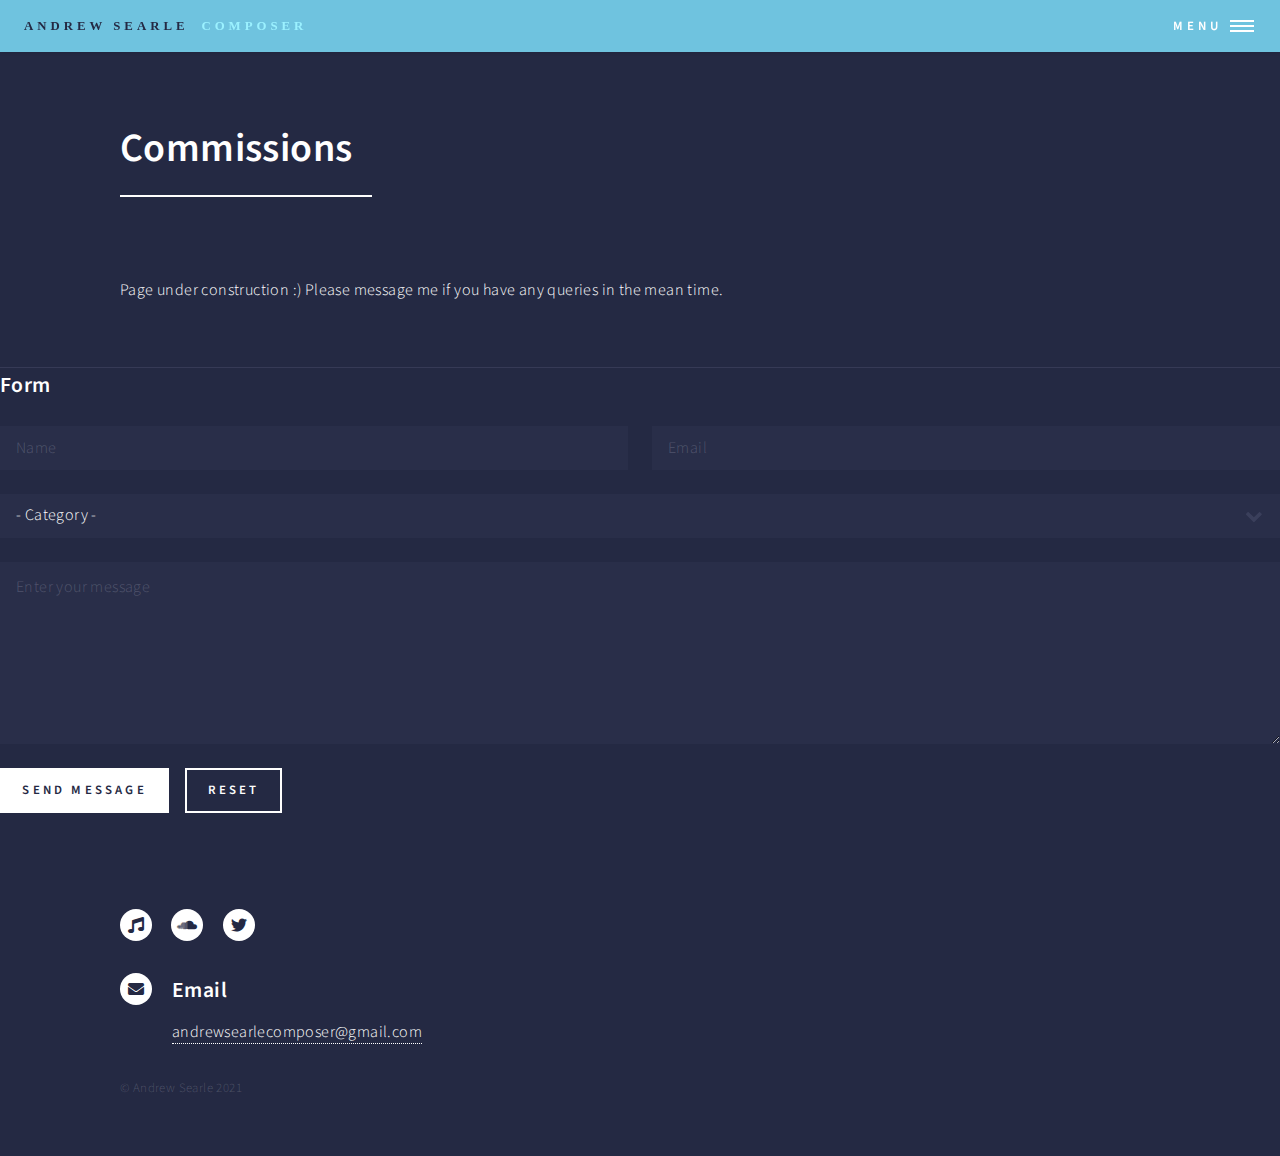
==== commit e41e5199: "updated copy of page for release" ====
--- a/commissions.html
+++ b/commissions.html
@@ -45,10 +45,45 @@
 									</header>
 									<span class="image main"><img src="images/pic11.jpg" alt="" /></span>
 									<p>Page under construction :) Please message me if you have any queries in the mean time. </p>
-									</div>
+									<p></p>
+								</div>
 							</section>
 
 					</div>
+					<h3>Form</h3>
+
+													<form method="post" action="#">
+														<div class="row gtr-uniform">
+															<div class="col-6 col-12-xsmall">
+																<input type="text" name="demo-name" id="demo-name" value="" placeholder="Name" />
+															</div>
+															<div class="col-6 col-12-xsmall">
+																<input type="email" name="demo-email" id="demo-email" value="" placeholder="Email" />
+															</div>
+															<!-- Break -->
+															<div class="col-12">
+																<select name="demo-category" id="demo-category">
+																	<option value="">- Category -</option>
+																	<option value="1">Commission for your project</option>
+																	<option value="1">Existing license</option>
+																	<option value="1">License request</option>
+																	<option value="1">Other query</option>
+																</select>
+															</div>
+															
+															<!-- Break -->
+															<div class="col-12">
+																<textarea name="demo-message" id="demo-message" placeholder="Enter your message" rows="6"></textarea>
+															</div>
+															<!-- Break -->
+															<div class="col-12">
+																<ul class="actions">
+																	<li><input type="submit" value="Send Message" class="primary" /></li>
+																	<li><input type="reset" value="Reset" /></li>
+																</ul>
+															</div>
+														</div>
+													</form>
 
 				
 
